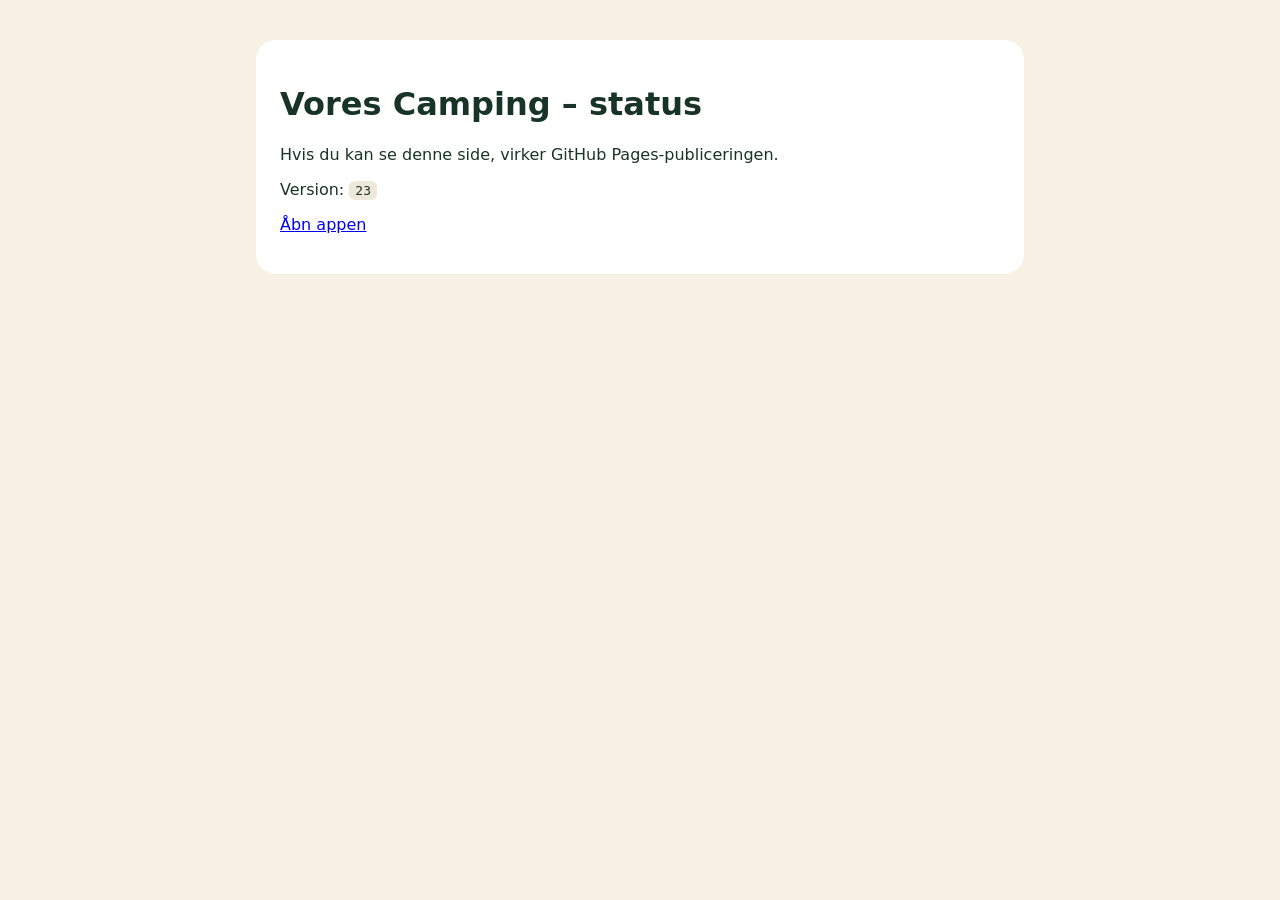
==== status.html @ 8eace72e "Add files via upload" ====
<!doctype html><html lang="da"><head><meta charset="utf-8"><meta name="viewport" content="width=device-width,initial-scale=1"><title>Status – Vores Camping</title><style>body{font-family:system-ui;background:#f7f1e3;color:#183426;padding:32px}main{max-width:720px;margin:auto;background:#fff;padding:24px;border-radius:20px}code{background:#eee8da;padding:2px 6px;border-radius:6px}</style></head><body><main><h1>Vores Camping – status</h1><p>Hvis du kan se denne side, virker GitHub Pages-publiceringen.</p><p>Version: <code>23</code></p><p><a href="./#overview">Åbn appen</a></p></main></body></html>
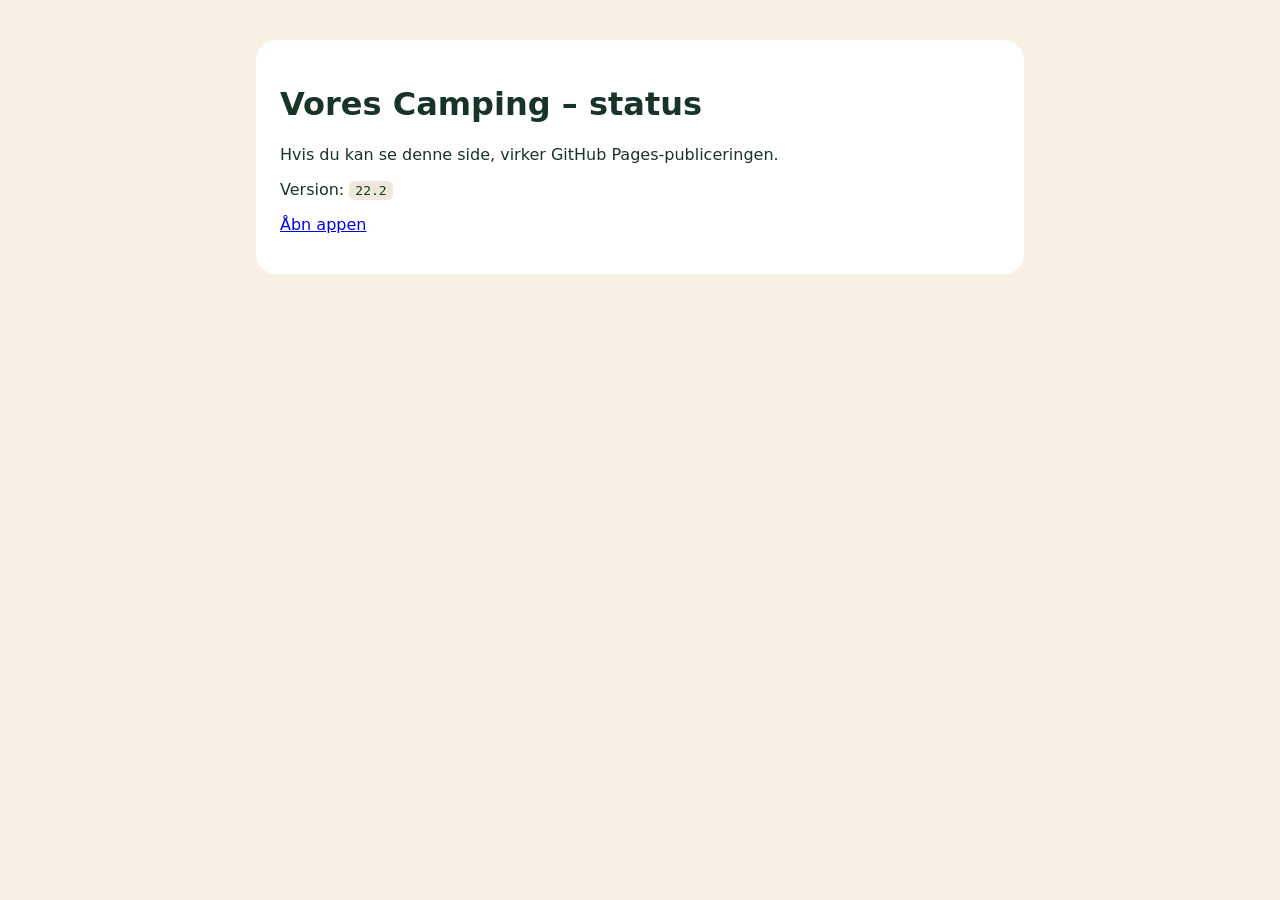
==== commit 4d5e37f0: "Add files via upload" ====
--- a/status.html
+++ b/status.html
@@ -1 +1 @@
-<!doctype html><html lang="da"><head><meta charset="utf-8"><meta name="viewport" content="width=device-width,initial-scale=1"><title>Status – Vores Camping</title><style>body{font-family:system-ui;background:#f7f1e3;color:#183426;padding:32px}main{max-width:720px;margin:auto;background:#fff;padding:24px;border-radius:20px}code{background:#eee8da;padding:2px 6px;border-radius:6px}</style></head><body><main><h1>Vores Camping – status</h1><p>Hvis du kan se denne side, virker GitHub Pages-publiceringen.</p><p>Version: <code>23</code></p><p><a href="./#overview">Åbn appen</a></p></main></body></html>+<!doctype html><html lang="da"><head><meta charset="utf-8"><meta name="viewport" content="width=device-width,initial-scale=1"><title>Status – Vores Camping</title><style>body{font-family:system-ui;background:#f7f1e3;color:#183426;padding:32px}main{max-width:720px;margin:auto;background:#fff;padding:24px;border-radius:20px}code{background:#eee8da;padding:2px 6px;border-radius:6px}</style></head><body><main><h1>Vores Camping – status</h1><p>Hvis du kan se denne side, virker GitHub Pages-publiceringen.</p><p>Version: <code>22.2</code></p><p><a href="./#overview">Åbn appen</a></p></main></body></html>
